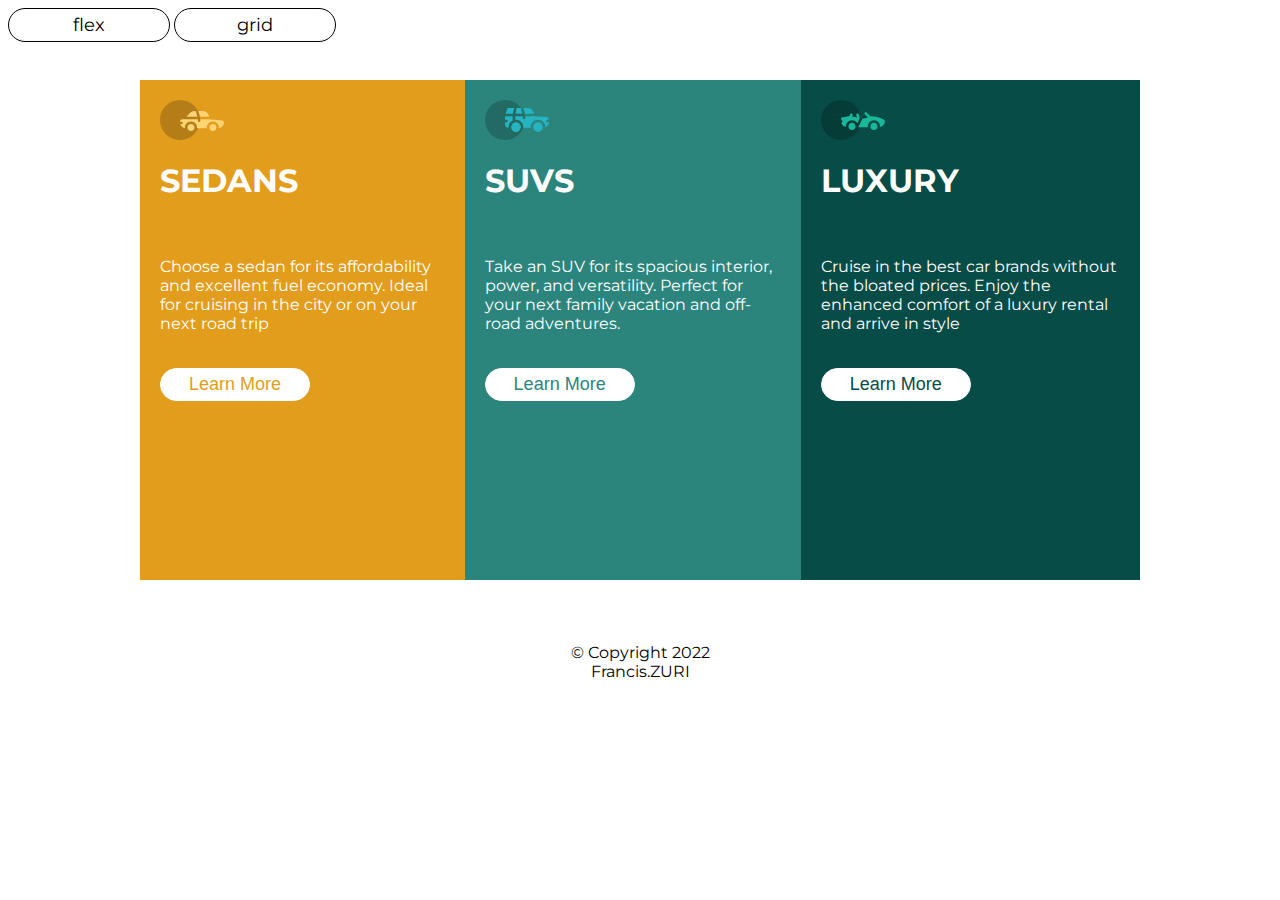
==== index.html @ 2f949aa5 "final push" ====
<html lang="en">
<head>
    <meta charset="UTF-8">
    <meta http-equiv="X-UA-Compatible" content="IE=edge">
    <meta name="viewport" content="width=device-width, initial-scale=1.0">
    <link rel="icon" href="images/favicon-32x32.png">
    <link rel="stylesheet" href="style.css">
    <link rel="preconnect" href="https://fonts.googleapis.com">
    <link rel="preconnect" href="https://fonts.gstatic.com" crossorigin>
    <link href="https://fonts.googleapis.com/css2?family=Montserrat&display=swap" rel="stylesheet"> 
    <title>Document</title>
</head>
<body>

    <header>
        <nav class="menu">
            <a class='btn' href="index.html">flex</a></li>
            <a class='btn' href="grid.html">grid</a></li>
        </nav>
    </header>

    <main class="flex-container">

        <div class="sedan">
            <img src="images/icon-sedans.svg" alt="icon for sedans">
            <h1>SEDANS</h1>
            <br>
            <p>Choose a sedan for its affordability and excellent fuel economy. Ideal for cruising in the city or on your next road trip</p>
            <br class="lower">
            <button class="btn-sed">Learn More</button>
        </div>

        <div class="suvs">
            <img src="images/icon-suvs.svg" alt="icon for suvs">
            <h1>SUVS</h1>
            <br>
            <p>Take an SUV for its spacious interior, power, and versatility. Perfect for your next family vacation and off-road adventures. </p>
            <br class="lower">
            <button class="btn-suv">Learn More</button>
        </div>

        <div class="lux">
            <img src="images/icon-luxury.svg" alt="icon for luxury">
            <h1>LUXURY</h1>
            <br>
            <p>Cruise in the best car brands without the bloated prices. Enjoy the enhanced comfort of a luxury rental and arrive in style </p>
            <br class="lower">
            <button class="btn-lux">Learn More</button>
        </div>

    </main>

    <footer>
        &copy; Copyright 2022 <br> Francis.ZURI
    </footer> 

</body>
</html>
---- style.css ----
body{
    font-family: 'Montserrat', sans-serif;
}

footer{
    margin-top: 5%;
    text-align: center;
}

.flex-container{
    display: flex;
    width: 1000px;
    height: 500px;
    border-radius: 10px;
    padding: 0px;
    margin-left: auto;
    margin-right: auto;
}

.lower{
    margin-top: 50px;
    margin-bottom: 50px;
}
.btn-lux{
    color: #074c46;
}
.btn-sed{
    color: rgb(227, 157, 29);
}
.btn-suv{
    color: #2c857d;
}
.btn-sed, .btn-suv, .btn-lux, .btn {
    width: 150px;
    font-size: large;
    background-color: #ffffff;
    display: inline-block;
    border-radius: 20px;
    border: solid;
    border-color: #ffffff;
    border-width: 1px;
    padding:5px;
    text-decoration: none;
}

.btn{
    color: #000000;
    border-color: #000000;
    text-align: center;

}


.btn-sed:hover, .btn-suv:hover, .btn-lux:hover{
    background-color: #ffffff00;
    color: #ffffff;
    text-decoration: none;

}

.sedan{
    padding: 20px;
    background-color: rgb(227, 157, 29);
    color: #ffffff;

}

.suvs{
    padding: 20px;
    background-color: #2c857d;
    color: #ffffff;
}

.lux{
    padding: 20px;
    background-color: #074c46;
    color: #ffffff;
}

.menu{
    margin-bottom: 3%;
}
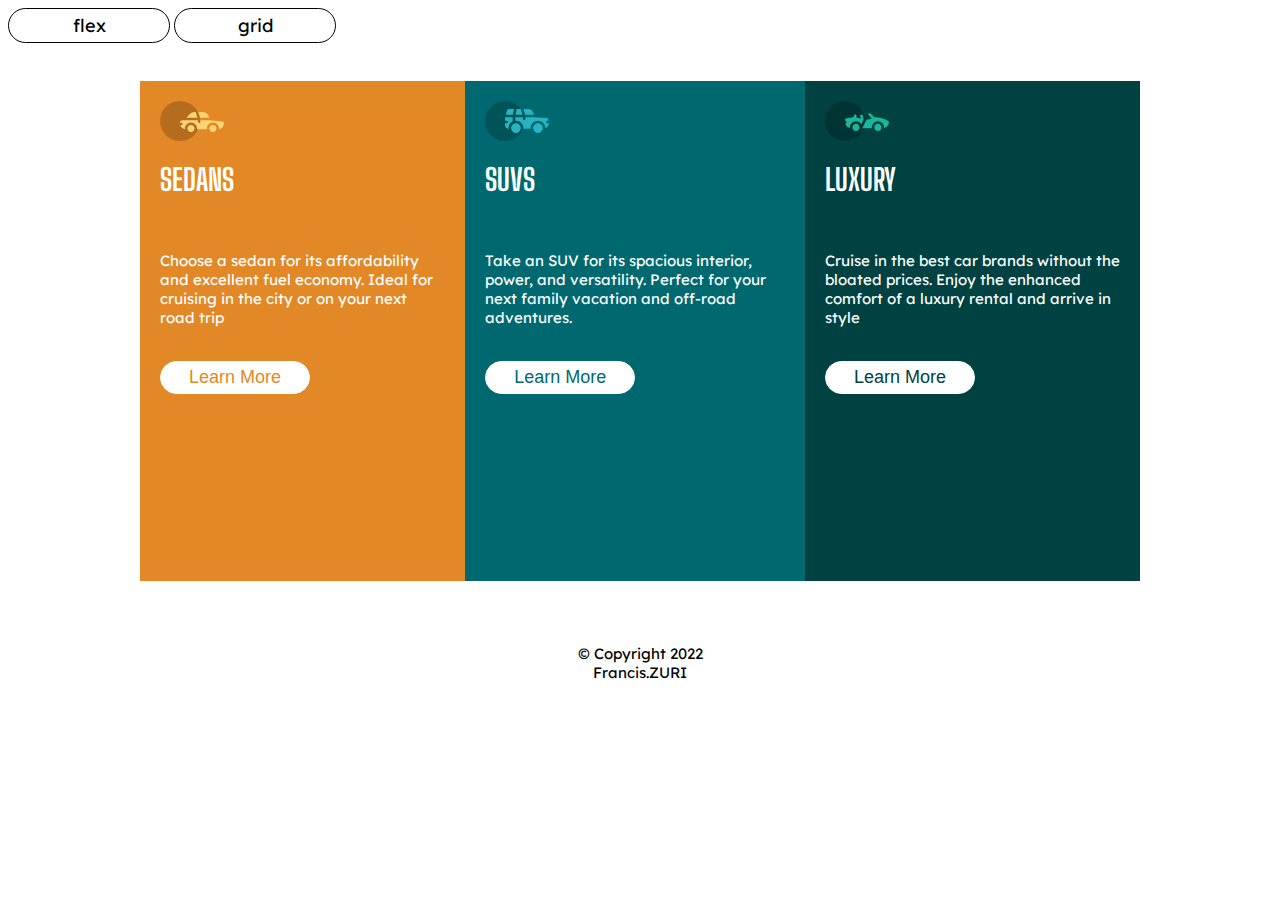
==== commit 3c1d2d07: "fixed fonts" ====
--- a/index.html
+++ b/index.html
@@ -7,9 +7,13 @@
     <link rel="stylesheet" href="style.css">
     <link rel="preconnect" href="https://fonts.googleapis.com">
     <link rel="preconnect" href="https://fonts.gstatic.com" crossorigin>
-    <link href="https://fonts.googleapis.com/css2?family=Montserrat&display=swap" rel="stylesheet"> 
+    <link href="https://fonts.googleapis.com/css2?family=Lexend+Deca&display=swap" rel="stylesheet">
+    <link rel="preconnect" href="https://fonts.googleapis.com">
+    <link rel="preconnect" href="https://fonts.gstatic.com" crossorigin>
+    <link href="https://fonts.googleapis.com/css2?family=Big+Shoulders+Display:wght@801&family=Lexend+Deca&display=swap" rel="stylesheet">
+    
     <title>Document</title>
-</head>
+    </head>
 <body>
 
     <header>
--- a/style.css
+++ b/style.css
@@ -1,7 +1,10 @@
 body{
-    font-family: 'Montserrat', sans-serif;
+    font-family: 'Lexend Deca', sans-serif;
+    font-size: 15px;
 }
-
+h1{
+    font-family: 'Big Shoulders Display', cursive;
+}
 footer{
     margin-top: 5%;
     text-align: center;
@@ -22,13 +25,13 @@
     margin-bottom: 50px;
 }
 .btn-lux{
-    color: #074c46;
+    color: hsl(179, 100%, 13%);
 }
 .btn-sed{
-    color: rgb(227, 157, 29);
+    color: hsl(31, 77%, 52%);
 }
 .btn-suv{
-    color: #2c857d;
+    color: hsl(184, 100%, 22%);
 }
 .btn-sed, .btn-suv, .btn-lux, .btn {
     width: 150px;
@@ -60,20 +63,20 @@
 
 .sedan{
     padding: 20px;
-    background-color: rgb(227, 157, 29);
+    background-color: hsl(31, 77%, 52%);
     color: #ffffff;
 
 }
 
 .suvs{
     padding: 20px;
-    background-color: #2c857d;
+    background-color:hsl(184, 100%, 22%);
     color: #ffffff;
 }
 
 .lux{
     padding: 20px;
-    background-color: #074c46;
+    background-color: hsl(179, 100%, 13%);
     color: #ffffff;
 }
 
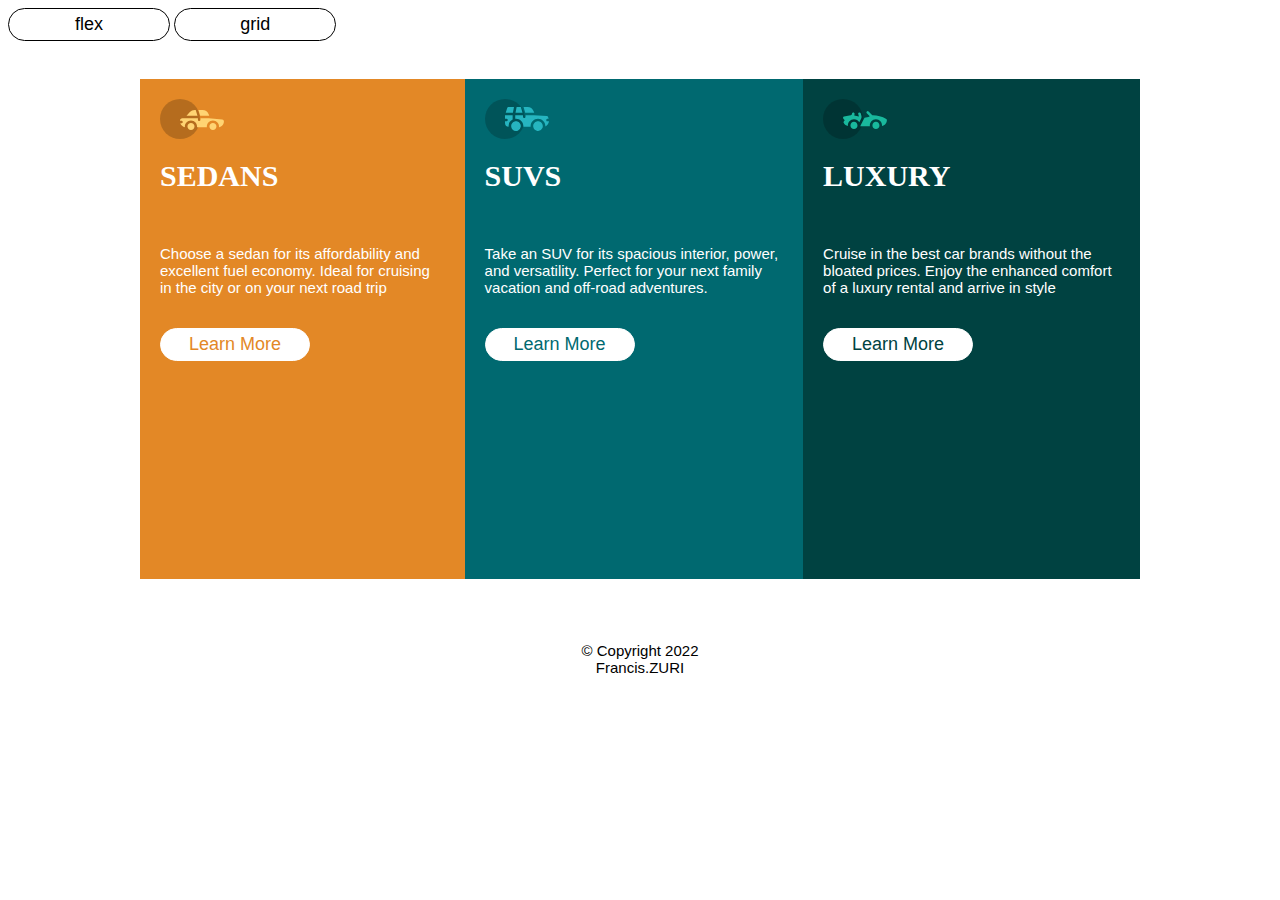
==== commit b7192c41: "Merge branch 'main' of https://github.com/Edema-wxd/zuri_flex_grid" ====
--- a/index.html
+++ b/index.html
@@ -7,13 +7,9 @@
     <link rel="stylesheet" href="style.css">
     <link rel="preconnect" href="https://fonts.googleapis.com">
     <link rel="preconnect" href="https://fonts.gstatic.com" crossorigin>
-    <link href="https://fonts.googleapis.com/css2?family=Lexend+Deca&display=swap" rel="stylesheet">
-    <link rel="preconnect" href="https://fonts.googleapis.com">
-    <link rel="preconnect" href="https://fonts.gstatic.com" crossorigin>
-    <link href="https://fonts.googleapis.com/css2?family=Big+Shoulders+Display:wght@801&family=Lexend+Deca&display=swap" rel="stylesheet">
-    
-    <title>Document</title>
-    </head>
+    <link href="https://fonts.googleapis.com/css2?family=Montserrat&display=swap" rel="stylesheet"> 
+    <title>Flex page</title>
+</head>
 <body>
 
     <header>
@@ -59,4 +55,4 @@
     </footer> 
 
 </body>
-</html>+</html>
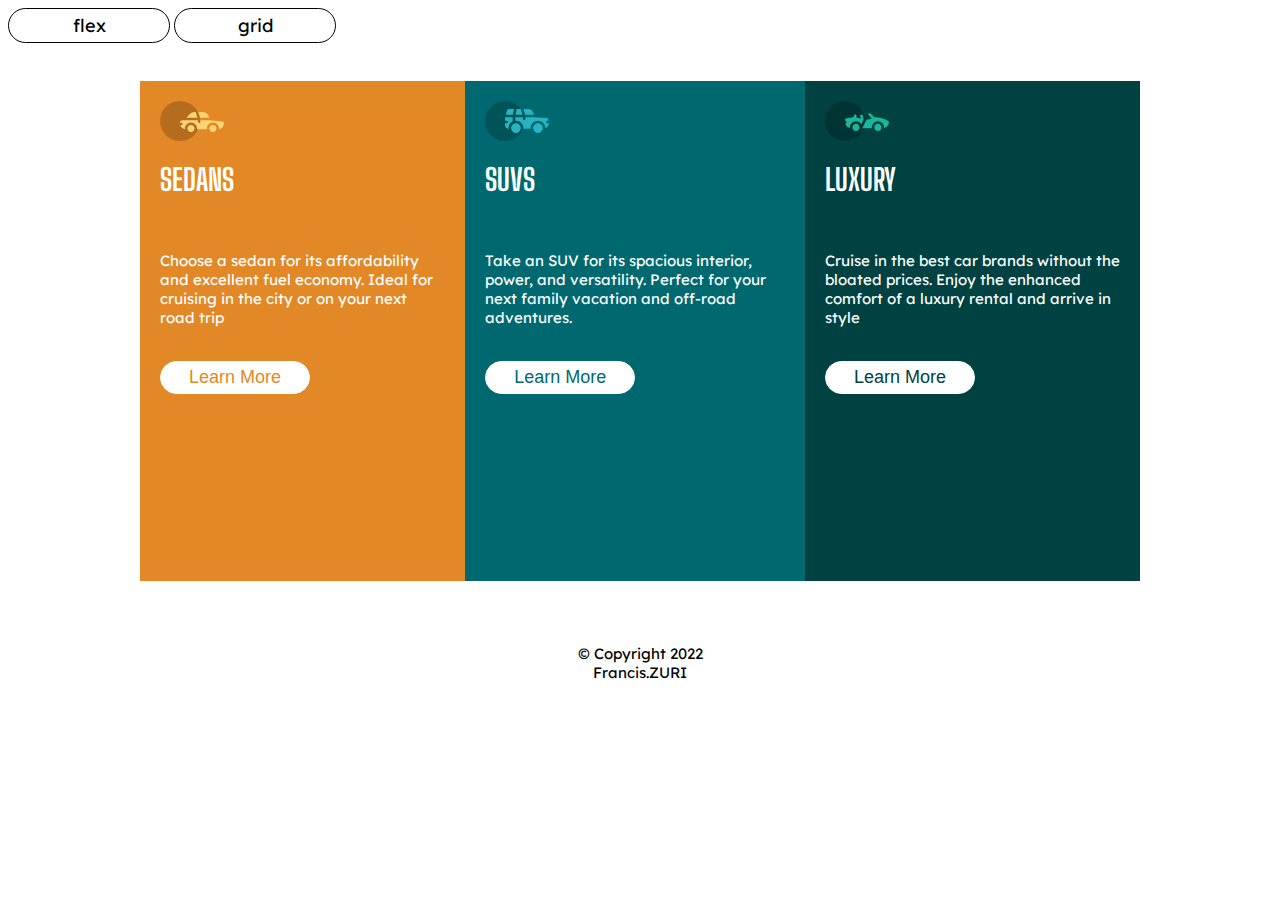
==== commit ebeb272f: "fixed the font error" ====
--- a/index.html
+++ b/index.html
@@ -7,7 +7,13 @@
     <link rel="stylesheet" href="style.css">
     <link rel="preconnect" href="https://fonts.googleapis.com">
     <link rel="preconnect" href="https://fonts.gstatic.com" crossorigin>
-    <link href="https://fonts.googleapis.com/css2?family=Montserrat&display=swap" rel="stylesheet"> 
+    <link href="https://fonts.googleapis.com/css2?family=Lexend+Deca&display=swap" rel="stylesheet">
+    <link rel="preconnect" href="https://fonts.googleapis.com">
+    <link rel="preconnect" href="https://fonts.gstatic.com" crossorigin>
+    <link href="https://fonts.googleapis.com/css2?family=Big+Shoulders+Display:wght@801&family=Lexend+Deca&display=swap" rel="stylesheet">
+    
+    <title>Document</title>
+    </head>
     <title>Flex page</title>
 </head>
 <body>
